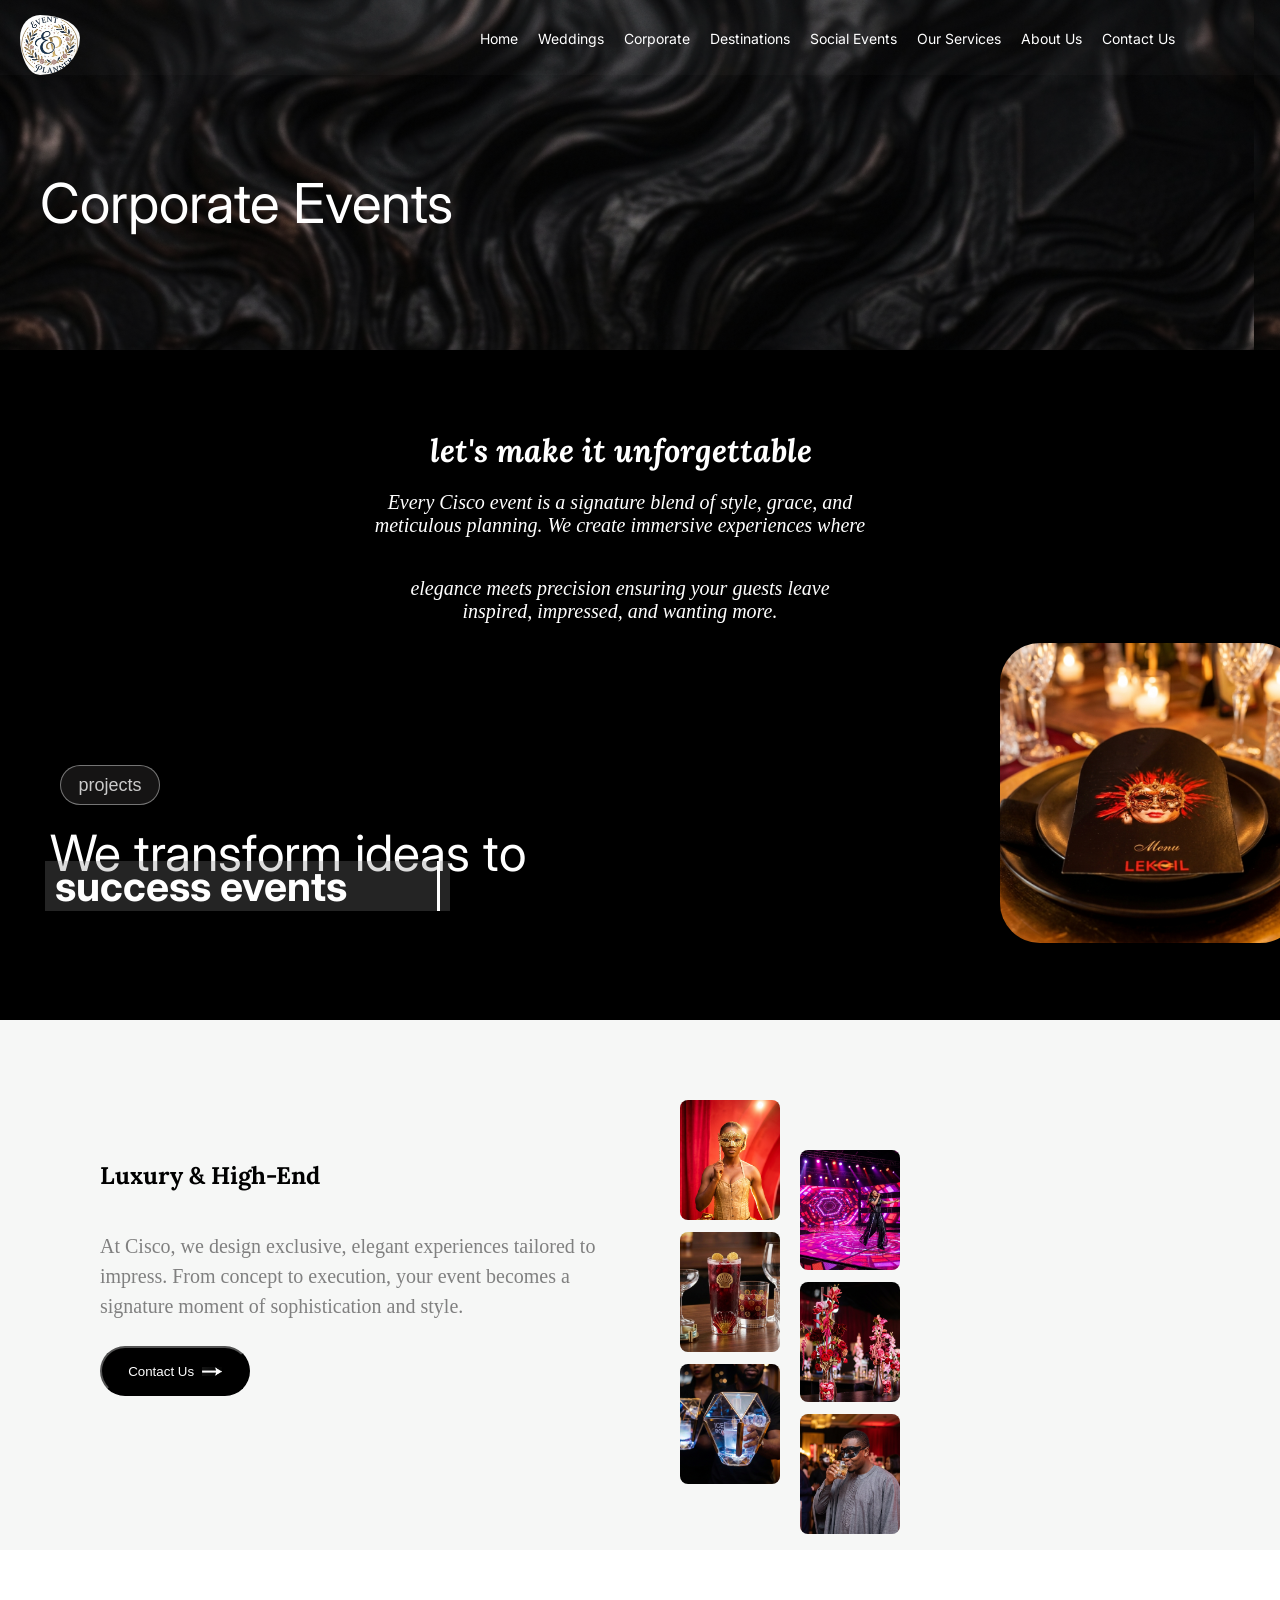
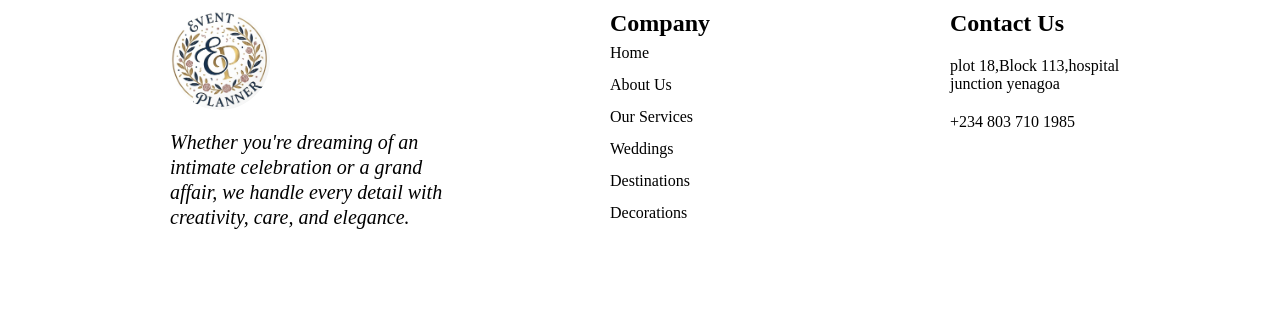
==== corporate.html @ 51848367 "first commit" ====
<!DOCTYPE html>
<html lang="en">
<head>
    <meta charset="UTF-8">
    <meta name="viewport" content="width=device-width, initial-scale=1.0">
    <title>corporate</title>
    <link rel="stylesheet" href="corporate.css">
    <script defer src="corporate.js"></script>
</head>
<body>
    <header>
        <nav>
            <img class="logo" src="/event-logo.png" alt="">
            <div class="nav-bar">
                <a href="index.html">Home</a>
                <a href="weddings.html"> Weddings</a>
                <a href="corporate.html">Corporate</a>
                <a href="destinations.html">Destinations</a>
                <a href="social-event.html">Social Events</a>
                <a href="our-services.html">Our Services</a>
                <a href="about-us.html">About Us</a>
                <a href="https://wa.me/2347062812735" target="_blank">Contact Us</a>
            </div>
        </nav>
        <h1 class="h-wed">Corporate Events</h1>
    </header>
    <main>
        <div class="mid-sec">
            <h1 class="unforget">let's make it unforgettable</h1>
            <div class="ppp">
                <p class="p-cor">Every Cisco event is a signature blend of style, grace, and </p>
                <p class="p-cor">meticulous planning. We create immersive experiences where</p>
                <p class="p-cor">elegance meets precision ensuring your guests leave </p>
                <p class="p-cor">inspired, impressed, and wanting more.</p>
            </div>
        </div>
        <div class="project">
            <div class="cover">
                <div class="nest">
                    <button>projects</button>
                </div>
                <br>
                <h1 class="trans">We transform ideas to</h1>
                <br>
                <div class="empty-nest">
                    <div class="empty">
                        <h1>success events</h1>
                        <div class="e"></div>
                    </div>
                </div>
            </div>
            <div class="event-card">
                <img class="card-image" src="/lekoil.png" alt="">
                <div class="text-overlay">
                    <h4>LEKOIL</h4>
                </div>
            </div>
        </div> 
    </main>
    <section>
        <div class="sec1">
            <div class="in-sec">
                <h1>Luxury & High-End</h1>
                <p>At Cisco, we design exclusive, elegant experiences tailored to impress. From concept to execution, your event becomes a signature moment of sophistication and style.</p>
                <div class="butt">
                    <a href="https://wa.me/2347062812735" target="_blank"><button>Contact Us <img src="/arrow.png" alt=""></button></a>
                </div>
            </div>
            <div class="image-grid">
                <div class="grid1">
                    <img src="/mask-girl.png" alt="">
                    <img src="/glass.png" alt="">
                    <img src="/ice.png" alt="">
                </div>
                <div class="grid2">
                    <img src="/stage.png" alt="">
                    <img src="/grid-flower.png" alt="">
                    <img src="/drinking.png" alt="">
                </div>
            </div>
        </div>
    </section>
    <footer>
        <div class="first-foot">
            <img src="/event-logo.png" alt="">
            <p>Whether you're dreaming of an intimate celebration or a grand affair, we handle every detail with creativity, care, and elegance.</p>
        </div>
        <div class="second-foot">
            <h2>Company</h2>
            <a href="index.html">Home</a>
            <a href="about-us.html">About Us</a>
            <a href="our-services.html">Our Services</a>
            <a href="weddings.html">Weddings</a>
            <a href="destinations.html">Destinations</a>
            <a href="">Decorations</a>
        </div>
        <div class="third-foot">
            <h2>Contact Us</h2>
            <p>plot 18,Block 113,hospital junction
                yenagoa
            </p>
            <p>+234 803 710 1985</p>
        </div>
    </footer>
</body>
</html>
---- corporate.css ----
@import url('https://fonts.googleapis.com/css2?family=DM+Sans:ital,opsz,wght@0,9..40,100..1000;1,9..40,100..1000&family=Inter:ital,opsz,wght@0,14..32,100..900;1,14..32,100..900&family=Lora:ital,wght@0,400..700;1,400..700&display=swap');
@import url('https://fonts.googleapis.com/css2?family=DM+Sans:ital,opsz,wght@0,9..40,100..1000;1,9..40,100..1000&family=Inter:ital,opsz,wght@0,14..32,100..900;1,14..32,100..900&family=Lora:ital,wght@0,400..700;1,400..700&family=Roboto:ital,wght@0,100..900;1,100..900&display=swap');

@view-transition {
    navigation: auto
}

*{
    margin: 0;
    padding: 0;
}

html {
  scroll-behavior: smooth;
}

body {
    overflow-x: hidden;
    view-transition-name: main-card;
    scroll-behavior: smooth;
}

::view-transition-old(main-card) {
    animation: 0.6s ease both slide-out;
} 

::view-transition-new(main-card) {
    animation: 0.6s ease both slide-out;
}

@keyframes slide-out {
    from {opacity: 0.5; transform: translateX(0);}
    to {opacity: 0; transform: translateX(-40px);}
}

@keyframes slide-in {
    from {opacity: 0; transform: translateY(-40px);}
    to {opacity: 1; transform: translateX(0);}
}


header {
    height: 350px;
    background-image: url(/corporate-background.png) ;
    background-attachment: fixed;
    overflow: hidden;
}

nav {
    display: flex;
    position: absolute;
    gap: 400px;
    position: fixed;
    width: 1400px;
    background-color: rgba(128, 128, 128, 0.048);
    z-index: 1;
    transform: translateY(-50%);
    transition: opacity 1.0s ease-out, transform 0.8s cubic-bezier(0.25, 1, 0.5, 1);
}

nav.active {
  opacity: 1;
  transform: translateY(0);
}

.logo {
    width: 60px;
    height: 60px;
    border-radius: 100%;
    padding-top: 15px;
    padding-left: 20px;
}


.nav-bar {
    display: flex;
    width: 800px;
    gap: 20px;
    padding-top: 30px;
}

.nav-bar a {
    color: white;
    text-decoration: none;
    font-size:  14px;
    height: 20px;
    font-family: "inter", sans-serif;
}

.nav-bar a:hover {
    color: gray;
    transform: translateY(-5px) scale(1.09);
}

.h-wed {
    padding-top: 170px;
    padding-left: 40px;
    font-size: 55px;
    font-weight: 400;
    color: white;
    font-family: "inter", sans-serif;
    transform: translateX(50%);
    transition: opacity 0.8s ease-out, transform 0.8s cubic-bezier(0.25, 1, 0.5, 1);
}

.h-wed.active {
  opacity: 1;
  transform: translateY(0);
}

main {
    background-color: black ;
    
    height: 670px;
    width: 100%;
    position: absolute;
    overflow: hidden;
}

.mid-sec {
    
    padding-left: 370px;
    padding-top: 80px;
    width: 100%;
    
}

.ppp {
    padding-top: 20px;
    width: 100%;
}

.unforget {
    color: white;
    padding-left: 60px;
    font-style: italic;
    font-family: "lora", serif;
    transform: translateY(40px);
    transition: opacity 0.8s ease-out, transform 0.8s cubic-bezier(0.25, 1, 0.5, 1);
}

.unforget.active {
  opacity: 1;
  transform: translateY(0);
}

.p-cor {
    color: white;
    font-size: 20px;
    width: 500px;
    text-align: center;
    padding-right: 600px;
    /* font-family: "inter", sans-serif; */
    font-style: italic;
    transform: translateY(40px);
    transition: opacity 0.8s ease-out, transform 0.8s cubic-bezier(0.25, 1, 0.5, 1);
}

.p-cor.active {
  opacity: 1;
  transform: translateY(0);
}


.project {
    display: flex;
    align-items: center;
    width: 100%;
    padding-right: 700px;
    padding-top: 60px;
    
}

.nest {
    width: 100%;
    padding-left: 60px;
}

.project button {
    width: 100px;
    height: 40px;
    font-size: 18px;
    border-radius: 30px;
    border: 0.5px solid rgba(255, 255, 255, 0.411);
    background-color: rgb(21, 20, 20);
    color: rgba(255, 255, 255, 0.776);
    transform: translateY(40px);
    transition: opacity 0.8s ease-out, transform 0.8s cubic-bezier(0.25, 1, 0.5, 1);
}

.project button.active {
  opacity: 1;
  transform: translateY(0);
}

.project button:hover {
    transform: translateX(5px) scale(1.2);
}

.cover {
    display: flex;
    flex-direction: column;
    padding-bottom: 30px;
    transform: translateY(40px);
    transition: opacity 0.8s ease-out, transform 0.8s cubic-bezier(0.25, 1, 0.5, 1);
}

.cover.active {
  opacity: 1;
  transform: translateY(0);
}

.trans {
    color: white;
    font-size: 50px;
    font-weight: 400;
    width: 800px;
    padding-left: 50px;
    font-family: "inter", sans-serif;
    transform: translateY(40px);
    transition: opacity 0.8s ease-out, transform 0.8s cubic-bezier(0.25, 1, 0.5, 1);
}

.trans.active {
  opacity: 1;
  transform: translateY(0);
}

.empty-nest {
    width: 100%;
    padding-left: 45px;
}

.empty {
    display: flex;
    align-items: center;
    background-color: rgba(128, 128, 128, 0.283);
    width: 395px;
    padding-left:  10px;
    height: 50px;
    gap: 90px;
    transform: translateY(40px);
    transition: opacity 0.8s ease-out, transform 0.8s cubic-bezier(0.25, 1, 0.5, 1);
}

.empty.active {
  opacity: 1;
  transform: translateY(0);
}

.e {
    width: 3px;
    height: 50px;
    background-color: white;
}

.empty h1 {
    color: white;
    font-size: 41px;
    font-family: "inter", sans-serif;
    /* transform: translateY(40px); */
    /* transition: opacity 0.8s ease-out, transform 0.8s cubic-bezier(0.25, 1, 0.5, 1); */
}



section {
    display: flex;
    background-color: rgba(77, 97, 77, 0.046);
    height: 500px;
    padding-top: 700px;
    padding-left: 100px;
    overflow: hidden;
}

.sec1 {
    display: flex;
    color:black;
    width: 100%;
    padding-top: 10px;
}

.event-card{
    position: relative;
    width: 300px;         
    height: 300px; 
    border-radius: 40px;  
    overflow: hidden;     
    cursor: pointer;
    transform: translateX(50%);
    transition: opacity 0.8s ease-out, transform 0.8s cubic-bezier(0.25, 1, 0.5, 1);
}

.event-card.active {
  opacity: 1;
  transform: translateY(0);
}

.card-image {
  width: 100%;
  height: 100%;
  object-fit: cover;
  transition: transform 0.6s ease, filter 0.6s ease;
  transform: translateX(50%);
  transition: opacity 0.8s ease-out, transform 0.8s cubic-bezier(0.25, 1, 0.5, 1);
}

.card-image {
    opacity: 1;
    transform: translateY(0);
}

.text-overlay {
  position: absolute;
  top: 0;
  left: 0;
  width: 100%;
  height: 100%;
  display: flex;
  align-items: center;
  justify-content: center;
  padding: 20px;
  box-sizing: border-box;
  background-color: rgba(0, 0, 0, 0.2);
  opacity: 0;
  transition: opacity 0.6s ease;
}

.text-overlay h4 {
  color: #ffffff;
  font-family: sans-serif;
  font-size: 44px;
  text-align: center;
  padding: 10px 15px;
  margin: 0;
}

.event-card:hover .card-image {
  transform: scale(1.10);
  filter: blur(8px); 
}

.event-card:hover .text-overlay {
  opacity: 1;
}

.in-sec {
    width: 580px;
    padding-top: 60px;
}

.in-sec h1 {
    font-family: "lora", serif;
    padding-bottom: 15px;
    transform: translateY(40px);
    transition: opacity 0.8s ease-out, transform 0.8s cubic-bezier(0.25, 1, 0.5, 1);
}

.in-sec h1.active {
  opacity: 1;
  transform: translateY(0);
}

.in-sec p {
    padding-top: 25px;
    font-size: 20px;
    width: 500px;
    line-height: 30px;
    color: gray;
    transform: translateY(40px);
    transition: opacity 0.8s ease-out, transform 0.8s cubic-bezier(0.25, 1, 0.5, 1);
}

.in-sec p.active {
  opacity: 1;
  transform: translateY(0);
}

.butt {
    padding-top: 25px;
    
}

.butt button {
    height: 50px;
    width: 150px;
    border-radius: 30px;
    background-color: black;
    color: white;
    cursor: pointer;
    transform: translateY(40px);
    transition: opacity 0.8s ease-out, transform 0.8s cubic-bezier(0.25, 1, 0.5, 1);
}

.butt button.active {
  opacity: 1;
  transform: translateY(0);
}

.butt button img {
    width: 20px;
    padding-left: 4px;
}

.butt button:hover {
    transform: translateX(5px) scaleY(1.0);
}

.image-grid {
    display: flex;
    gap: 20px;
}

.grid1 {
    display: flex;
    flex-direction: column;
    gap: 12px;
}

.grid1 img {
    width: 100px;
    height: 120px;
    border-radius: 8px;
    object-fit: cover;
    transform: translateY(40px);
    transition: opacity 0.8s ease-out, transform 0.8s cubic-bezier(0.25, 1, 0.5, 1);
}

.grid1 img.active {
  opacity: 1;
  transform: translateY(0);
}

.grid2 {
    display: flex;
    flex-direction: column;
    gap: 12px;
    padding-top: 50px;
}

.grid2 img {
    width: 100px;
    height: 120px;
    border-radius: 8px;
    object-fit: cover;
    transform: translateY(40px);
    transition: opacity 0.8s ease-out, transform 0.8s cubic-bezier(0.25, 1, 0.5, 1);
}

.grid2 img.active {
  opacity: 1;
  transform: translateY(0);
}

footer {
    display: flex;
    /* gap: 200px; */
    justify-content: space-evenly;
    height: 300px;
    width: 100%;
    padding-left: 10px;
    padding-top: 20px;
}

.first-foot {
    display: flex;
    flex-direction: column;
    gap: 20px;
    padding-left: 20px;
    width: 300px;
    transform: translateY(40px);
    transition: opacity 0.8s ease-out, transform 0.8s cubic-bezier(0.25, 1, 0.5, 1);
}

.first-foot.active {
  opacity: 1;
  transform: translateY(0);
}

.first-foot p {
    line-height: 25px;
    font-style: italic;
    font-size: 20px;
}

.first-foot img {
    width: 100px;
    height: 100px;
    border-radius: 50%;
}

.second-foot {
    display: flex;
    flex-direction: column;
    width: 200px;
    transform: translateY(40px);
    transition: opacity 0.8s ease-out, transform 0.8s cubic-bezier(0.25, 1, 0.5, 1);
}

.second-foot.active {
  opacity: 1;
  transform: translateY(0);
}

.second-foot a {
    text-decoration: none;
    color: #000000;
    line-height: 32px;
}

.second-foot a:hover {
    font-size: 20px;
}

.third-foot {
    display: flex;
    flex-direction: column;
    transform: translateY(40px);
    transition: opacity 0.8s ease-out, transform 0.8s cubic-bezier(0.25, 1, 0.5, 1);
}

.third-foot.active {
  opacity: 1;
  transform: translateY(0);
}

.third-foot p {
    width: 200px;
    padding-top: 20px;
}
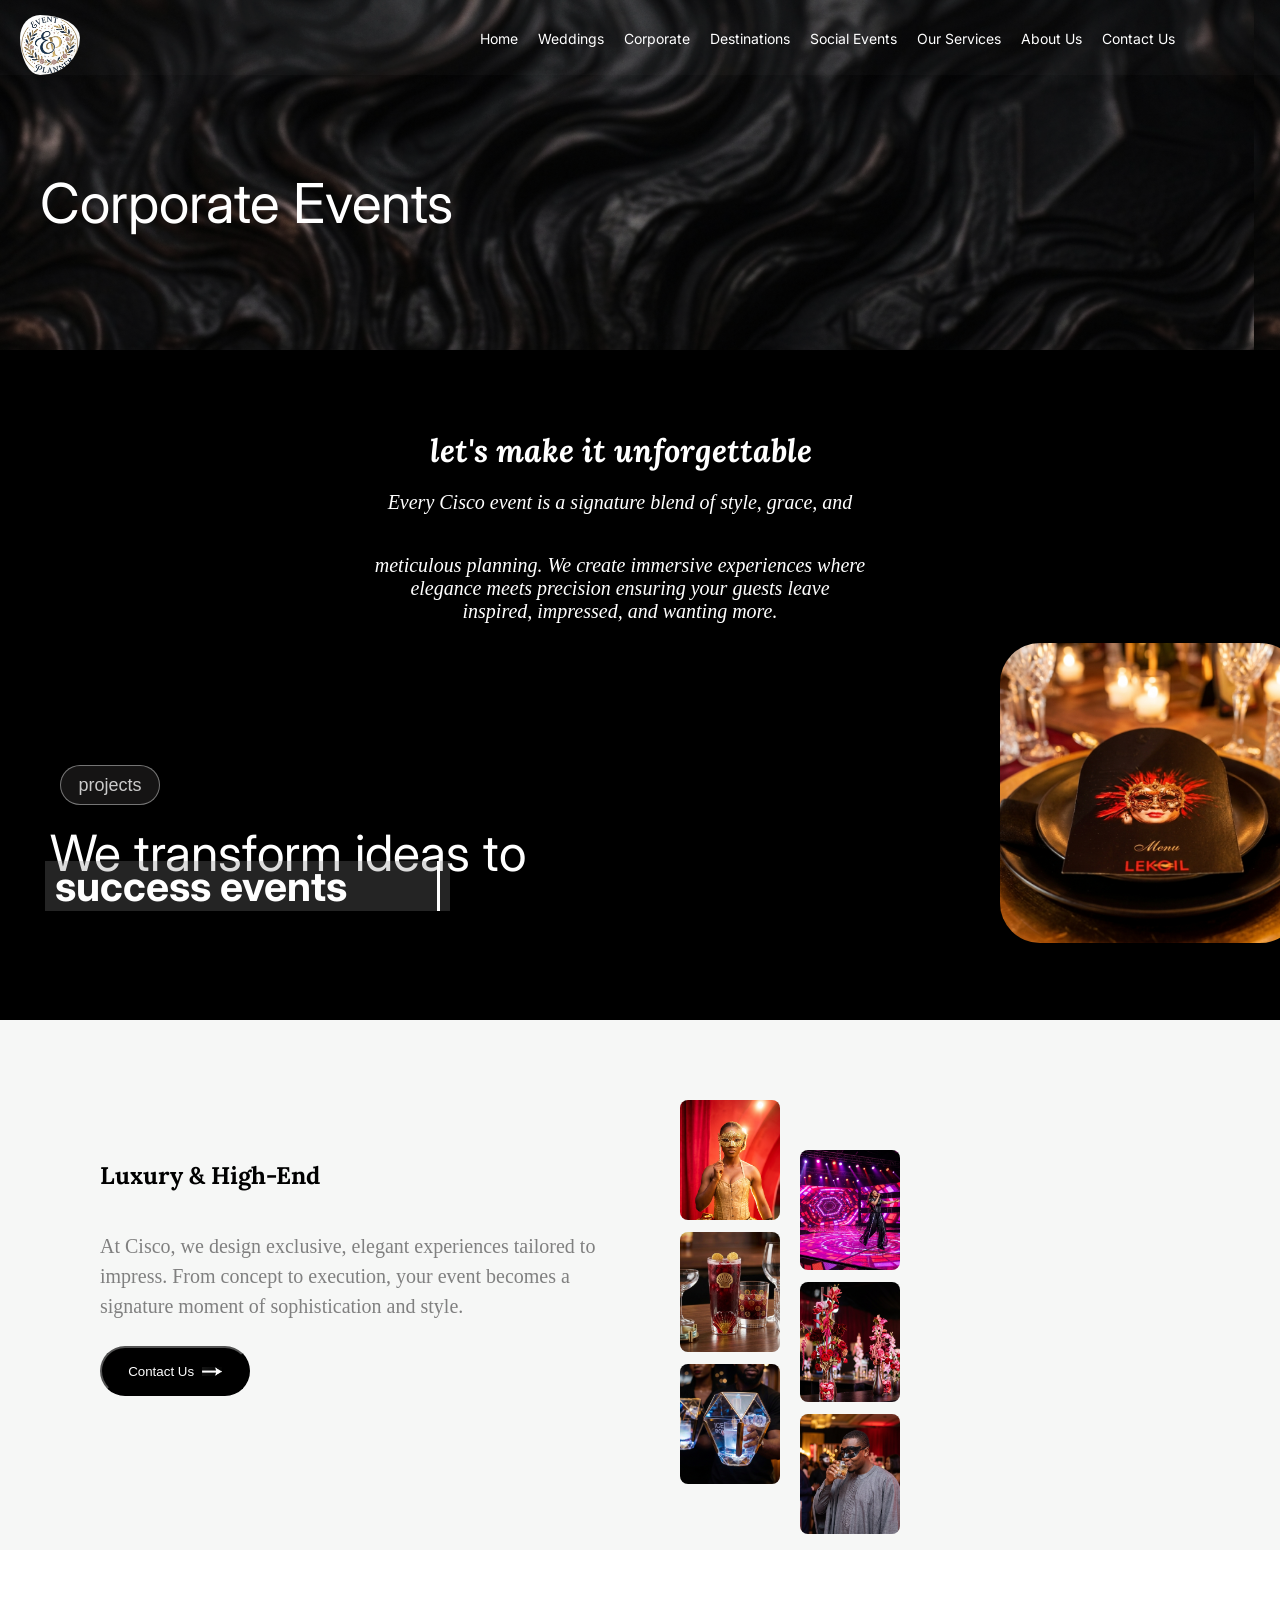
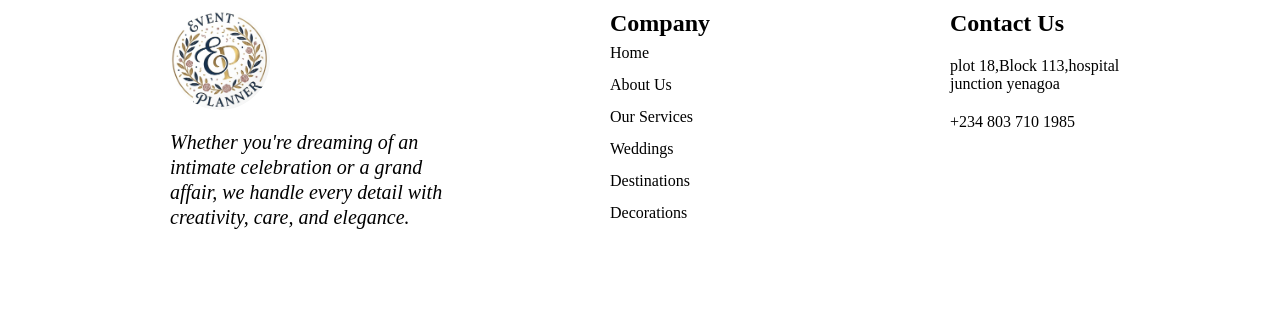
==== commit 38596c8d: "first commit" ====
--- a/corporate.html
+++ b/corporate.html
@@ -8,99 +8,104 @@
     <script defer src="corporate.js"></script>
 </head>
 <body>
-    <header>
-        <nav>
-            <img class="logo" src="/event-logo.png" alt="">
-            <div class="nav-bar">
-                <a href="index.html">Home</a>
-                <a href="weddings.html"> Weddings</a>
-                <a href="corporate.html">Corporate</a>
-                <a href="destinations.html">Destinations</a>
-                <a href="social-event.html">Social Events</a>
-                <a href="our-services.html">Our Services</a>
-                <a href="about-us.html">About Us</a>
-                <a href="https://wa.me/2347062812735" target="_blank">Contact Us</a>
+    <div class="desktop">
+        <header>
+            <nav>
+                <img class="logo" src="/event-logo.png" alt="">
+                <div class="nav-bar">
+                    <a href="index.html">Home</a>
+                    <a href="weddings.html"> Weddings</a>
+                    <a href="corporate.html">Corporate</a>
+                    <a href="destinations.html">Destinations</a>
+                    <a href="social-event.html">Social Events</a>
+                    <a href="our-services.html">Our Services</a>
+                    <a href="about-us.html">About Us</a>
+                    <a href="https://wa.me/2347062812735" target="_blank">Contact Us</a>
+                </div>
+            </nav>
+            <h1 class="h-wed">Corporate Events</h1>
+        </header>
+        <main>
+            <div class="mid-sec">
+                <h1 class="unforget">let's make it unforgettable</h1>
+                <div class="ppp">
+                    <p class="p-cor">Every Cisco event is a signature blend of style, grace, and </p>
+                    <p class="p-cor">meticulous planning. We create immersive experiences where</p>
+                    <p class="p-cor">elegance meets precision ensuring your guests leave </p>
+                    <p class="p-cor">inspired, impressed, and wanting more.</p>
+                </div>
             </div>
-        </nav>
-        <h1 class="h-wed">Corporate Events</h1>
-    </header>
-    <main>
-        <div class="mid-sec">
-            <h1 class="unforget">let's make it unforgettable</h1>
-            <div class="ppp">
-                <p class="p-cor">Every Cisco event is a signature blend of style, grace, and </p>
-                <p class="p-cor">meticulous planning. We create immersive experiences where</p>
-                <p class="p-cor">elegance meets precision ensuring your guests leave </p>
-                <p class="p-cor">inspired, impressed, and wanting more.</p>
-            </div>
-        </div>
-        <div class="project">
-            <div class="cover">
-                <div class="nest">
-                    <button>projects</button>
+            <div class="project">
+                <div class="cover">
+                    <div class="nest">
+                        <button>projects</button>
+                    </div>
+                    <br>
+                    <h1 class="trans">We transform ideas to</h1>
+                    <br>
+                    <div class="empty-nest">
+                        <div class="empty">
+                            <h1>success events</h1>
+                            <div class="e"></div>
+                        </div>
+                    </div>
                 </div>
-                <br>
-                <h1 class="trans">We transform ideas to</h1>
-                <br>
-                <div class="empty-nest">
-                    <div class="empty">
-                        <h1>success events</h1>
-                        <div class="e"></div>
+                <div class="event-card">
+                    <img class="card-image" src="/lekoil.png" alt="">
+                    <div class="text-overlay">
+                        <h4>LEKOIL</h4>
+                    </div>
+                </div>
+            </div> 
+        </main>
+        <section>
+            <div class="sec1">
+                <div class="in-sec">
+                    <h1>Luxury & High-End</h1>
+                    <p>At Cisco, we design exclusive, elegant experiences tailored to impress. From concept to execution, your event becomes a signature moment of sophistication and style.</p>
+                    <div class="butt">
+                        <a href="https://wa.me/2347062812735" target="_blank"><button>Contact Us <img src="/arrow.png" alt=""></button></a>
+                    </div>
+                </div>
+                <div class="image-grid">
+                    <div class="grid1">
+                        <img src="/mask-girl.png" alt="">
+                        <img src="/glass.png" alt="">
+                        <img src="/ice.png" alt="">
+                    </div>
+                    <div class="grid2">
+                        <img src="/stage.png" alt="">
+                        <img src="/grid-flower.png" alt="">
+                        <img src="/drinking.png" alt="">
                     </div>
                 </div>
             </div>
-            <div class="event-card">
-                <img class="card-image" src="/lekoil.png" alt="">
-                <div class="text-overlay">
-                    <h4>LEKOIL</h4>
-                </div>
+        </section>
+        <footer>
+            <div class="first-foot">
+                <img src="/event-logo.png" alt="">
+                <p>Whether you're dreaming of an intimate celebration or a grand affair, we handle every detail with creativity, care, and elegance.</p>
             </div>
-        </div> 
-    </main>
-    <section>
-        <div class="sec1">
-            <div class="in-sec">
-                <h1>Luxury & High-End</h1>
-                <p>At Cisco, we design exclusive, elegant experiences tailored to impress. From concept to execution, your event becomes a signature moment of sophistication and style.</p>
-                <div class="butt">
-                    <a href="https://wa.me/2347062812735" target="_blank"><button>Contact Us <img src="/arrow.png" alt=""></button></a>
-                </div>
+            <div class="second-foot">
+                <h2>Company</h2>
+                <a href="index.html">Home</a>
+                <a href="about-us.html">About Us</a>
+                <a href="our-services.html">Our Services</a>
+                <a href="weddings.html">Weddings</a>
+                <a href="destinations.html">Destinations</a>
+                <a href="">Decorations</a>
             </div>
-            <div class="image-grid">
-                <div class="grid1">
-                    <img src="/mask-girl.png" alt="">
-                    <img src="/glass.png" alt="">
-                    <img src="/ice.png" alt="">
-                </div>
-                <div class="grid2">
-                    <img src="/stage.png" alt="">
-                    <img src="/grid-flower.png" alt="">
-                    <img src="/drinking.png" alt="">
-                </div>
+            <div class="third-foot">
+                <h2>Contact Us</h2>
+                <p>plot 18,Block 113,hospital junction
+                   yenagoa
+                </p>
+                <p>+234 803 710 1985</p>
             </div>
-        </div>
-    </section>
-    <footer>
-        <div class="first-foot">
-            <img src="/event-logo.png" alt="">
-            <p>Whether you're dreaming of an intimate celebration or a grand affair, we handle every detail with creativity, care, and elegance.</p>
-        </div>
-        <div class="second-foot">
-            <h2>Company</h2>
-            <a href="index.html">Home</a>
-            <a href="about-us.html">About Us</a>
-            <a href="our-services.html">Our Services</a>
-            <a href="weddings.html">Weddings</a>
-            <a href="destinations.html">Destinations</a>
-            <a href="">Decorations</a>
-        </div>
-        <div class="third-foot">
-            <h2>Contact Us</h2>
-            <p>plot 18,Block 113,hospital junction
-                yenagoa
-            </p>
-            <p>+234 803 710 1985</p>
-        </div>
-    </footer>
+        </footer>
+    </div>
+    <div class="mobile">
+        
+    </div>
 </body>
 </html>
--- a/corporate.css
+++ b/corporate.css
@@ -529,5 +529,20 @@
     padding-top: 20px;
 }
 
-
-
+.mobile {
+    display: none;
+}
+
+@media screen and (max-width: 450px) {
+    .desktop {
+        display: none;
+    }
+
+    
+    
+
+    
+}
+
+
+
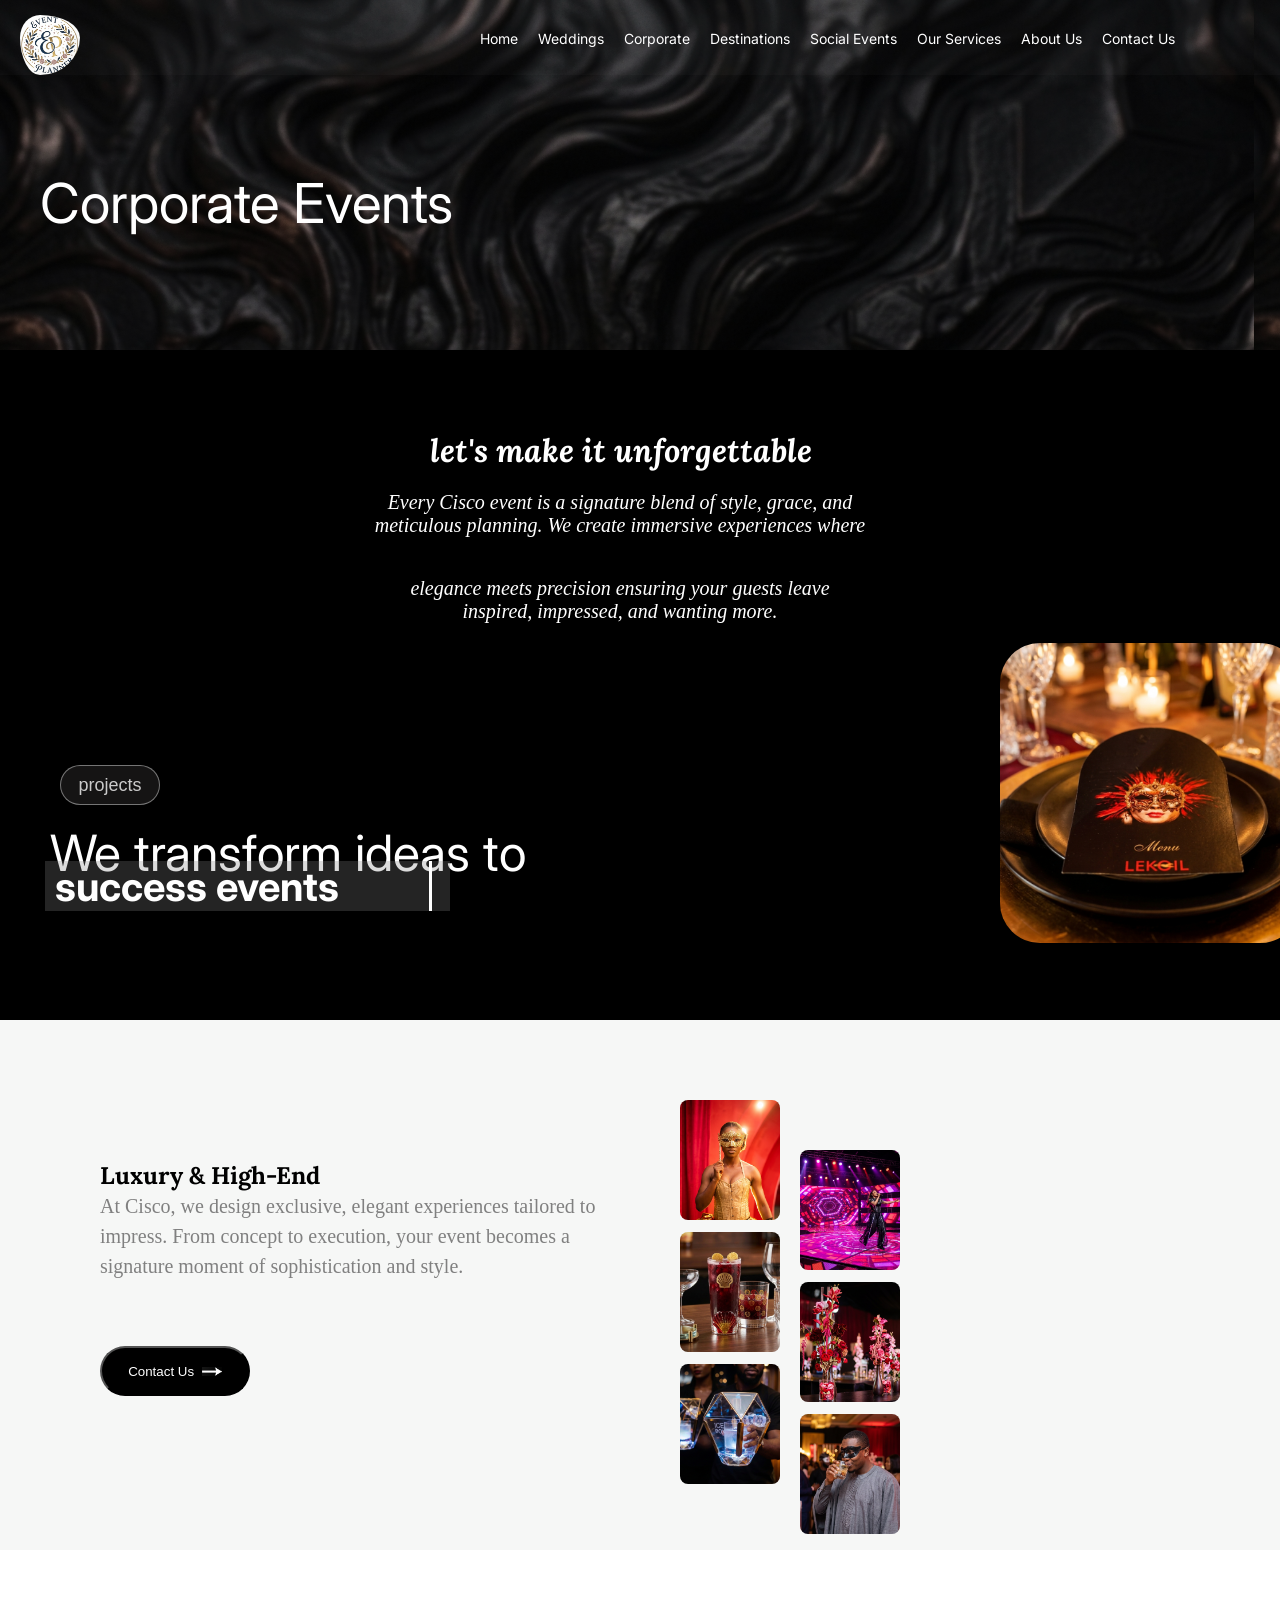
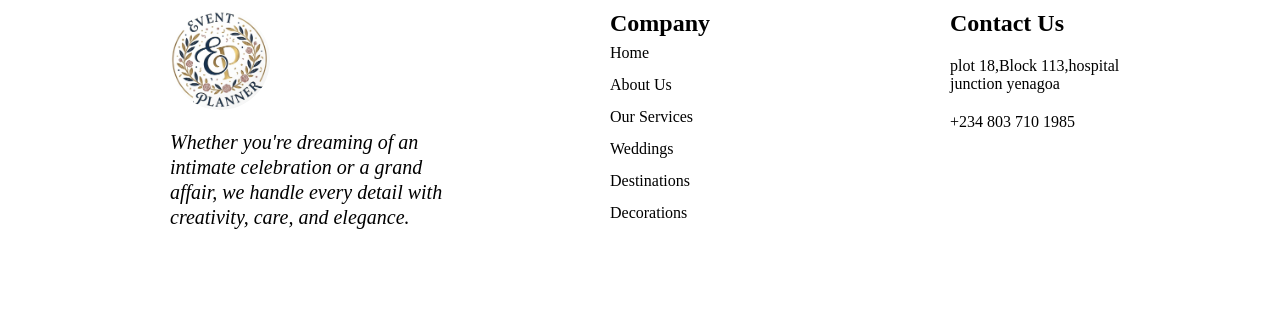
==== commit 9e2cabea: "Fix logo animation, update mobile nav, and other changes" ====
--- a/corporate.html
+++ b/corporate.html
@@ -105,7 +105,127 @@
         </footer>
     </div>
     <div class="mobile">
-        
+        <div class="mobile-header">
+            <div class="mobile-nav">
+                <img class="mob-logo" src="/event-logo.png" alt="">
+                <img class="mob-ham" id="open" src="/icon-hamburger.svg" alt="">
+            </div>
+            <div class="show" id="show">
+                <div class="top">
+                    <img class="mobile-log" src="/event-logo.png" alt="">
+                    <img class="close" id="close" src="/icon-close.svg" alt="">
+                </div>
+                <div class="ham">
+                    <a href="index.html">Home</a>
+                    <a href="weddings.html">Weddings</a>
+                    <a href="corporate.html">Corporate</a>
+                    <a href="destinations.html">Destinations</a>
+                    <a href="social-event.html">social events</a>
+                    <a href="our-services.html">Our Services</a>
+                    <a href="about-us.html">About us</a>
+                    <a href="https://wa.me/2347035772173" target="_blank">Contact us</a>
+                </div>
+            </div>
+            <h1>Corporate Events</h1>
+        </div>
+        <div class="mobile-section">
+            <div class="sec-text">
+                <h1>Sun, Sand & Surprises:A Dream</h1>
+                <h1>Birthday in Punta Cana</h1>
+                <p>Every Cisco event is a signature blend of style, grace, and</p>
+                <p>meticulous planning. We create immersive experiences where </p>
+                <p>elegance meets precision ensuring your guests leave </p>
+                <p>inspired, impressed, and wanting more.</p>
+            </div>
+            <div class="mob-mid-sec">
+                <button>projects</button>
+                <div class="pro">
+                    <h5>We transform ideas to</h5>
+                    <div class="succ">
+                        <h5>success events</h5>
+                        <div class="mob-empty"></div>
+                    </div>
+                </div>
+                <h5>We take your ideas and turn them into</h5>
+                <h5>events worth remembering.</h5>
+            </div>
+            <br>
+            <br>
+            <div class="mob-card">
+                <img class="lekoil" src="/lekoil.png" alt="">
+                <div class="mobile-overlay">
+                    <h4>LEKOIL</h4>
+                </div>
+            </div>
+            <br>
+            <div class="mob-card">
+                <img class="lekoil" src="/shell.png" alt="">
+                <div class="mobile-overlay">
+                    <h4>SHELL</h4>
+                </div>
+            </div>
+        </div>
+        <div class="mobile-main">
+            <div class="top-house">
+                <h1>Luxury & High-End</h1>
+                <div class="mob-t">
+                    <p>At Cisco,we desing exclusive,elegant</p>
+                    <p>experiences tailored to impress. From concept</p>
+                    <p>to execution,your event becomes a signature</p>
+                    <p>moment of sophistication and style.</p>
+                </div>
+                <button>contact us <img class="mob-arrow" src="/arrow.png" alt=""></button>
+            </div>
+            <div class="mobile-grid">
+                <div class="mob-grid1">
+                    <img src="/mask-girl.png" alt="">
+                    <img src="/ice.png" alt="">
+                </div>
+                <div class="mob-grid2">
+                    <img src="/grid-flower.png" alt="">
+                    <img src="/drinking.png" alt="">
+                </div>
+            </div>
+        </div>
+        <h2 class="trust">Trusted by industry leaders</h2>
+        <div class="logo-show">
+            <div class="logos">
+                <img src="/shell-logo.png" alt="">
+                <img src="/marvel-logo.png" alt="">
+                <img src="/lekoil-logo.png" alt="">
+                <img src="/shell-logo.png" alt="">
+                <img src="/marvel-logo.png" alt="">
+                <img src="/lekoil-logo.png" alt="">
+
+
+                <img src="/shell-logo.png" alt="" aria-hidden="true">
+                <img src="/marvel-logo.png" alt="" aria-hidden="true">
+                <img src="/lekoil-logo.png" alt="" aria-hidden="true">
+                <img src="/shell-logo.png" alt="" aria-hidden="true">
+                <img src="/marvel-logo.png" alt="" aria-hidden="true">
+                <img src="/lekoil-logo.png" alt="" aria-hidden="true">
+
+            </div>
+        </div>
+        <div class="mobile-footer">
+            <div class="mob-con">
+                <img src="/event-logo.png" alt="">
+            </div>
+            <p>Whether you're dreaming of an intimate </p>
+            <p>celebration or a grand affair,we handle</p>
+            <p>every detail with creativity, care, and</p>
+            <p>elegance.</p>
+
+            <h3 class="company">company</h3>
+            <div class="mobile-ref">
+                <a href="index.html">Home</a>
+                <a href="about-us.html">About Us</a>
+                <a href="our-services.html">Our Services</a>
+                <a href="weddings.html">Weddings</a>
+                <a href="destinations.html">Destinations</a>
+                <a href="destinations.html">Decorations</a>
+            </div>
+        </div>  
     </div>
 </body>
 </html>
--- a/corporate.css
+++ b/corporate.css
@@ -12,6 +12,7 @@
 
 html {
   scroll-behavior: smooth;
+  height: fit-content;
 }
 
 body {
@@ -256,7 +257,7 @@
 
 .empty h1 {
     color: white;
-    font-size: 41px;
+    font-size: 40px;
     font-family: "inter", sans-serif;
     /* transform: translateY(40px); */
     /* transition: opacity 0.8s ease-out, transform 0.8s cubic-bezier(0.25, 1, 0.5, 1); */
@@ -538,6 +539,378 @@
         display: none;
     }
 
+    .mobile {
+        display: block;
+        overflow-x: hidden;
+    }
+
+    .mobile-nav {
+        display: flex;
+        align-items: center;
+        gap: 340px;
+        padding-left: 10px;
+        background-color: rgba(128, 128, 128, 0.409);
+        width: 450px;
+        height: 70px;
+    }
+
+    .mob-logo {
+        width: 50px;
+        height: 50px;
+        border-radius: 50%;
+    }
+
+    .mob-ham {
+        width: 30px;
+        height: 20px;
+    }
+
+    .mobile-header {
+        background-image: url(/corporate-background.png);
+        height: 250px;
+    }
+
+    .mobile-header h1 {
+        padding-top: 50px;
+        padding-left: 40px;
+        font-size: 40px;
+        font-weight: 400;
+        color: white;
+    }
+
+     .show {
+        display: flex;
+        align-items: center;
+        flex-direction: column;
+        width: 100%;
+        height: 100vh;
+        background-color: black;
+        position: relative; 
+        z-index: 101;
+        margin-top: -67px;
+    }
+
+    .ham {
+        width: 100%;
+        align-items: center;
+        display: flex;
+        flex-direction: column;
+    }
+
+    .show {
+        display: none;
+    }
+
+    .show a {
+        text-decoration: none;
+        color: white;
+        padding-top: 20px;
+        font-size: 18px;
+        font-family: "inter", sans-serif;
+    }
+
+    .show a:hover {
+        color: goldenrod;
+    }
+
+    .top {
+        padding-top: 8px;
+        padding-left: 10px;
+        display: flex;
+        gap: 360px;
+        align-items: center;
+    }
+
+    .close {
+        height: 20px;
+        width: 20px;
+    }
+
+    .mobile-log {
+        width: 50px;
+        height: 50px;
+        border-radius: 50%;
+    }
+
+    .mobile-section {
+        display: flex;
+        flex-direction: column;
+        align-items: center;
+        background-color: #000000;
+    }
+
+    .sec-text {
+        display: flex;
+        flex-direction: column;
+        text-align: center;
+        padding-top: 30px;
+        padding-bottom: 10px;
+    }
+
+    .sec-text h1 {
+        font-size: 25px;
+        padding-top: 10px;
+        color: white;
+    }
+
+    .sec-text p {
+        padding-top: 6px;
+        color: white;
+    }
+
+    .mob-mid-sec {
+        display: flex;
+        flex-direction: column;
+        width: 100%;
+        padding-left: 98px;
+        padding-top: 20px;
+        gap: 10px;
+    }
+
+    .mob-mid-sec button {
+        width: 100px;
+        height: 30px;
+        border-radius: 30px;
+        border: 1px solid rgba(255, 255, 255, 0.473);
+        background-color: transparent;
+        color: white;
+    }
+
+    .mob-mid-sec h5 {
+        color: white;
+    }
+
+    .pro {
+        display: flex;
+        gap: 8px;
+    }
+
+    .succ {
+        display: flex;
+        /* border: solid white; */
+        width: 100px;
+        gap: 10px;
+        background-color: rgba(128, 128, 128, 0.53);
+    }
+
+    /* .succ h5 {
+        width: 200px;
+    } */
+
+    .mob-empty {
+        display: block;
+        width: 1px;
+        background-color: white;
+        height: 14px;
+    }
+
+
+
+    .lekoil {
+        width: 100%;
+        height: 100%;
+        object-fit: cover;
+        transition: transform 0.6s ease, filter 0.6s ease;
+        transform: translateX(50%);
+        transition: opacity 0.8s ease-out, transform 0.8s cubic-bezier(0.25, 1, 0.5, 1);
+    }
+
+    .lekoil {
+        opacity: 1;
+        transform: translateY(0);
+    }
+
+    .mob-card{
+       position: relative;
+       width: 340px;         
+       height: 340px;  
+       overflow: hidden;     
+       cursor: pointer;
+       opacity: 0.95;    
+       /* transform: translateX(50%); */
+       transition: opacity 0.8s ease-out, transform 0.8s cubic-bezier(0.25, 1, 0.5, 1);
+    }
+
+   /* .mob-card.active {
+       opacity: 1;
+       transform: translateY(0);
+    } */
+
+    .mobile-overlay {
+        position: absolute;
+        top: 0;
+        left: 0;
+        width: 100%;
+        height: 100%;
+        display: flex;
+        align-items: center;
+        justify-content: center;
+        padding: 20px;
+        box-sizing: border-box;
+        background-color: rgba(0, 0, 0, 0.2);
+        opacity: 1;
+        transition: opacity 0.6s ease;
+    }
+
+    .mobile-overlay h4 {
+        color: #ffffff;
+        font-family: sans-serif;
+        font-size: 44px;
+        text-align: center;
+        padding: 10px 15px;
+        margin: 0;
+    }
+
+    .mobile-main {
+        display: flex;
+        flex-direction: column;
+        width: 100%;
+        align-items: center;
+    }
+
+    .top-house {
+        display: flex;
+        flex-direction: column;
+        gap: 15px;
+        width: 100%;
+        align-items: center;
+    }
+
+    .mob-t {
+        text-align: center;
+    }
+
+    .top-house button {
+        width: 100px;
+        height: 35px;
+        justify-content: center;
+        border-radius: 30px;
+        color: white;
+        background-color: #000000;
+        border: none;
+    }
+
+    .mob-arrow {
+        width: 15px;
+        height: 5px;
+    }
+
+    .mobile-grid {
+        display: flex;
+        gap: 20px;
+        padding-top: 30px;
+    }
+
+    .mob-grid1 {
+        display: flex;
+        flex-direction:  column;
+        padding-top: 45px;
+        gap: 20px;
+    }
+
+    .mob-grid1 img {
+        width: 150px;
+        height: 200px;
+        border-radius: 30px;
+        object-fit: cover;
+    }
+
+    .mob-grid2 {
+        display: flex;
+        flex-direction: column; 
+        gap: 20px;
+    }
+
+    .mob-grid2 img {
+        width: 150px;
+        height: 200px;
+        border-radius: 30px;
+        object-fit: cover;
+    }
+
+    .trust {
+    padding-top: 30px;
+    padding-left: 120px;
+    font-family: "inter", sans-serif;
+    font-size: 16px;
+}
+
+.logo-show {
+    overflow-x: hidden;
+  width: 100%;
+  white-space: nowrap;
+  display: flex;
+  background-color: #ffffff; /* Clean luxury background */
+  padding: 20px;
+  padding-top: 30px;
+}
+
+.logos {
+     display: flex;
+     align-items: center;
+  gap: 20px; /* Space between images */
+  /* Adjust '30s' to make the scroll faster or slower */
+  animation: scrollContinuous 30s linear infinite; 
+}
+
+@keyframes scrollContinuous {
+  0% {
+    transform: translateX(0);
+  }
+  100% {
+    transform: translateX(-50%);
+  }
+}
+
+.logos img {
+    width: 150px;
+    height: 50px;
+    object-fit: contain;
+}
+
+.mobile-footer {
+    display: flex;
+    flex-direction: column;
+    padding-top: 60px;
+    text-align: center;
+}
+
+.mobile-footer p {
+    font-family: "inter", sans-serif;
+    font-size: 13px;
+    padding-top: 5px;
+}
+
+.mob-con {
+    width: 100%;
+    padding-left: 10px;
+}
+
+.mobile-footer img {
+    width: 80px;
+    height: 80px;
+    border-radius: 50%;
+}
+
+.company {
+    padding-top: 10px;
+}
+
+.mobile-ref {
+    display: flex;
+    flex-direction: column;
+}
+
+.mobile-ref a {
+    text-decoration: none;
+    color: #000000;
+    font-family: "inter", sans-serif;
+    font-size: 13px;
+    padding-top: 10px;
+
+}
+
+
     
     
 
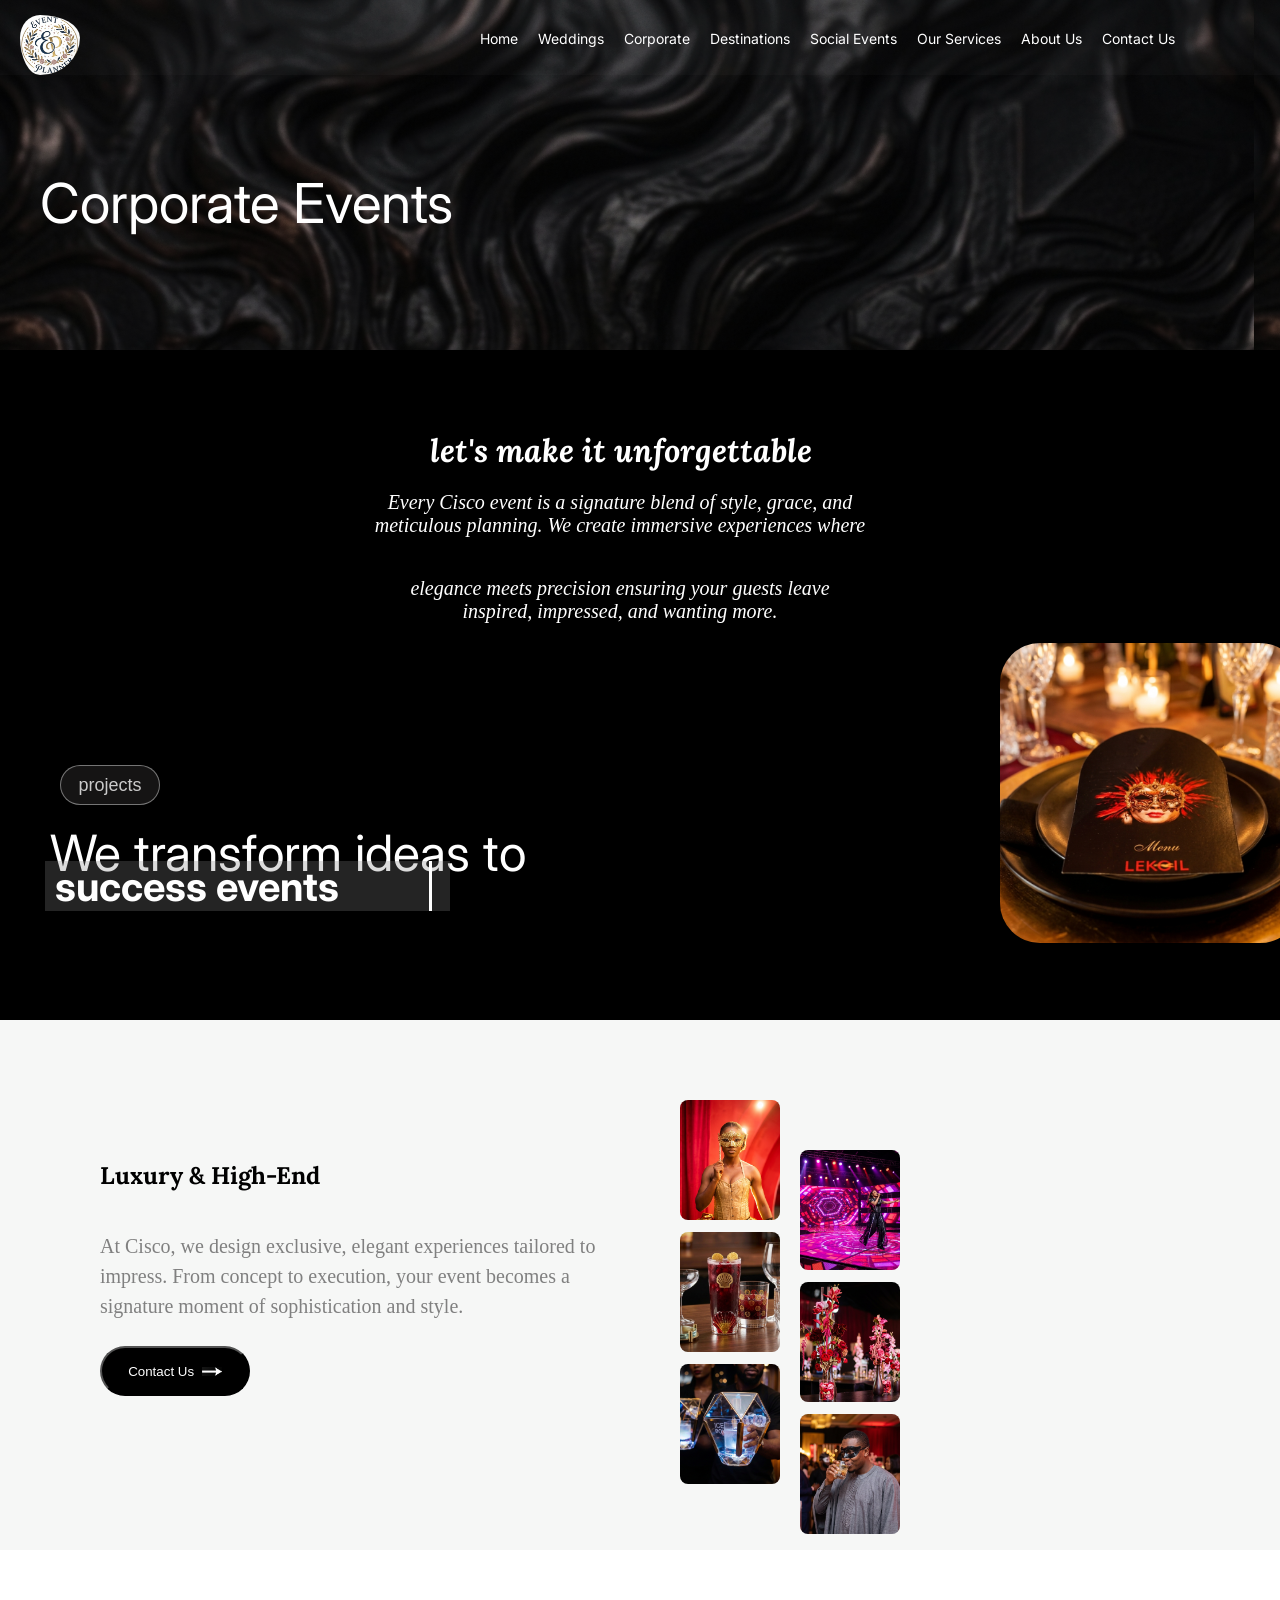
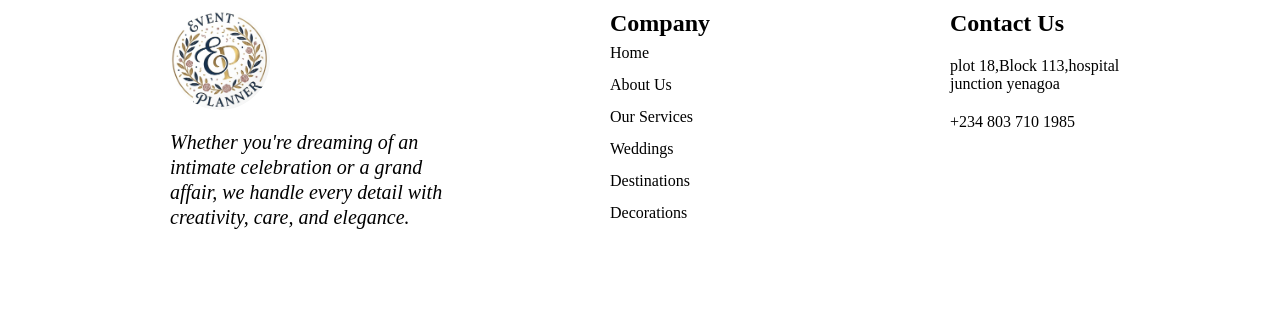
==== commit 705d0ace: "add new screen size to my css for 320px" ====
--- a/corporate.html
+++ b/corporate.html
@@ -164,6 +164,7 @@
                     <h4>SHELL</h4>
                 </div>
             </div>
+            <br>
         </div>
         <div class="mobile-main">
             <div class="top-house">
--- a/corporate.css
+++ b/corporate.css
@@ -656,6 +656,8 @@
     .sec-text p {
         padding-top: 6px;
         color: white;
+        font-family: "inter", sans-serif;
+        font-size: 15px;
     }
 
     .mob-mid-sec {
@@ -678,6 +680,8 @@
 
     .mob-mid-sec h5 {
         color: white;
+        font-family: "inter", sans-serif;
+        font-size: 11px;
     }
 
     .pro {
@@ -771,6 +775,7 @@
     .top-house {
         display: flex;
         flex-direction: column;
+        padding-top: 10px;
         gap: 15px;
         width: 100%;
         align-items: center;
@@ -778,6 +783,7 @@
 
     .mob-t {
         text-align: center;
+        font-family: "inter", sans-serif;
     }
 
     .top-house button {
@@ -909,13 +915,83 @@
     padding-top: 10px;
 
 }
-
-
     
+}
+
+@media screen and (max-width: 320px) {
+    .mobile-header {
+        max-width: 320px;
+    }
+
+    .mobile-nav {
+        width: 100%;
+        gap: 220px;
+    }
+
+    .show {
+        width: 100%;
+        position: absolute;
+    }
+
+    .top {
+        gap: 220px;
+    }
+
+    .mobile-header h1 {
+        font-size: 33px;
+        padding-right: 50px;
+        padding-left: 10px;
+    }
+
+    .sec-text h1 {
+        font-size: 20px;
+    }
+
+    .sec-text p {
+        font-size: 11px;
+    }
+
+    .mob-card {
+        width: 280px;
+        height: 280px;
+    }
+
+    .top-house h1 {
+        font-size: 23px;
+    }
+
+    .mob-t p {
+        font-size: 12px;
+    }
+
+    .mobile-grid {
+        gap: 15px;
+    }
+
+    .mob-grid1 {
+        gap: 15px;
+    }
+
+    .mob-grid2 {
+        gap: 15px;
+    }
+
+    .mob-grid1 img {
+        width: 120px;
+        height: 170px;
+    }
+
+    .mob-grid2 img {
+        width: 120px;
+        height: 170px;
+    }
     
-
-    
-}
-
-
-
+    .trust {
+        padding-left: 50px;
+    }
+
+
+}
+
+
+
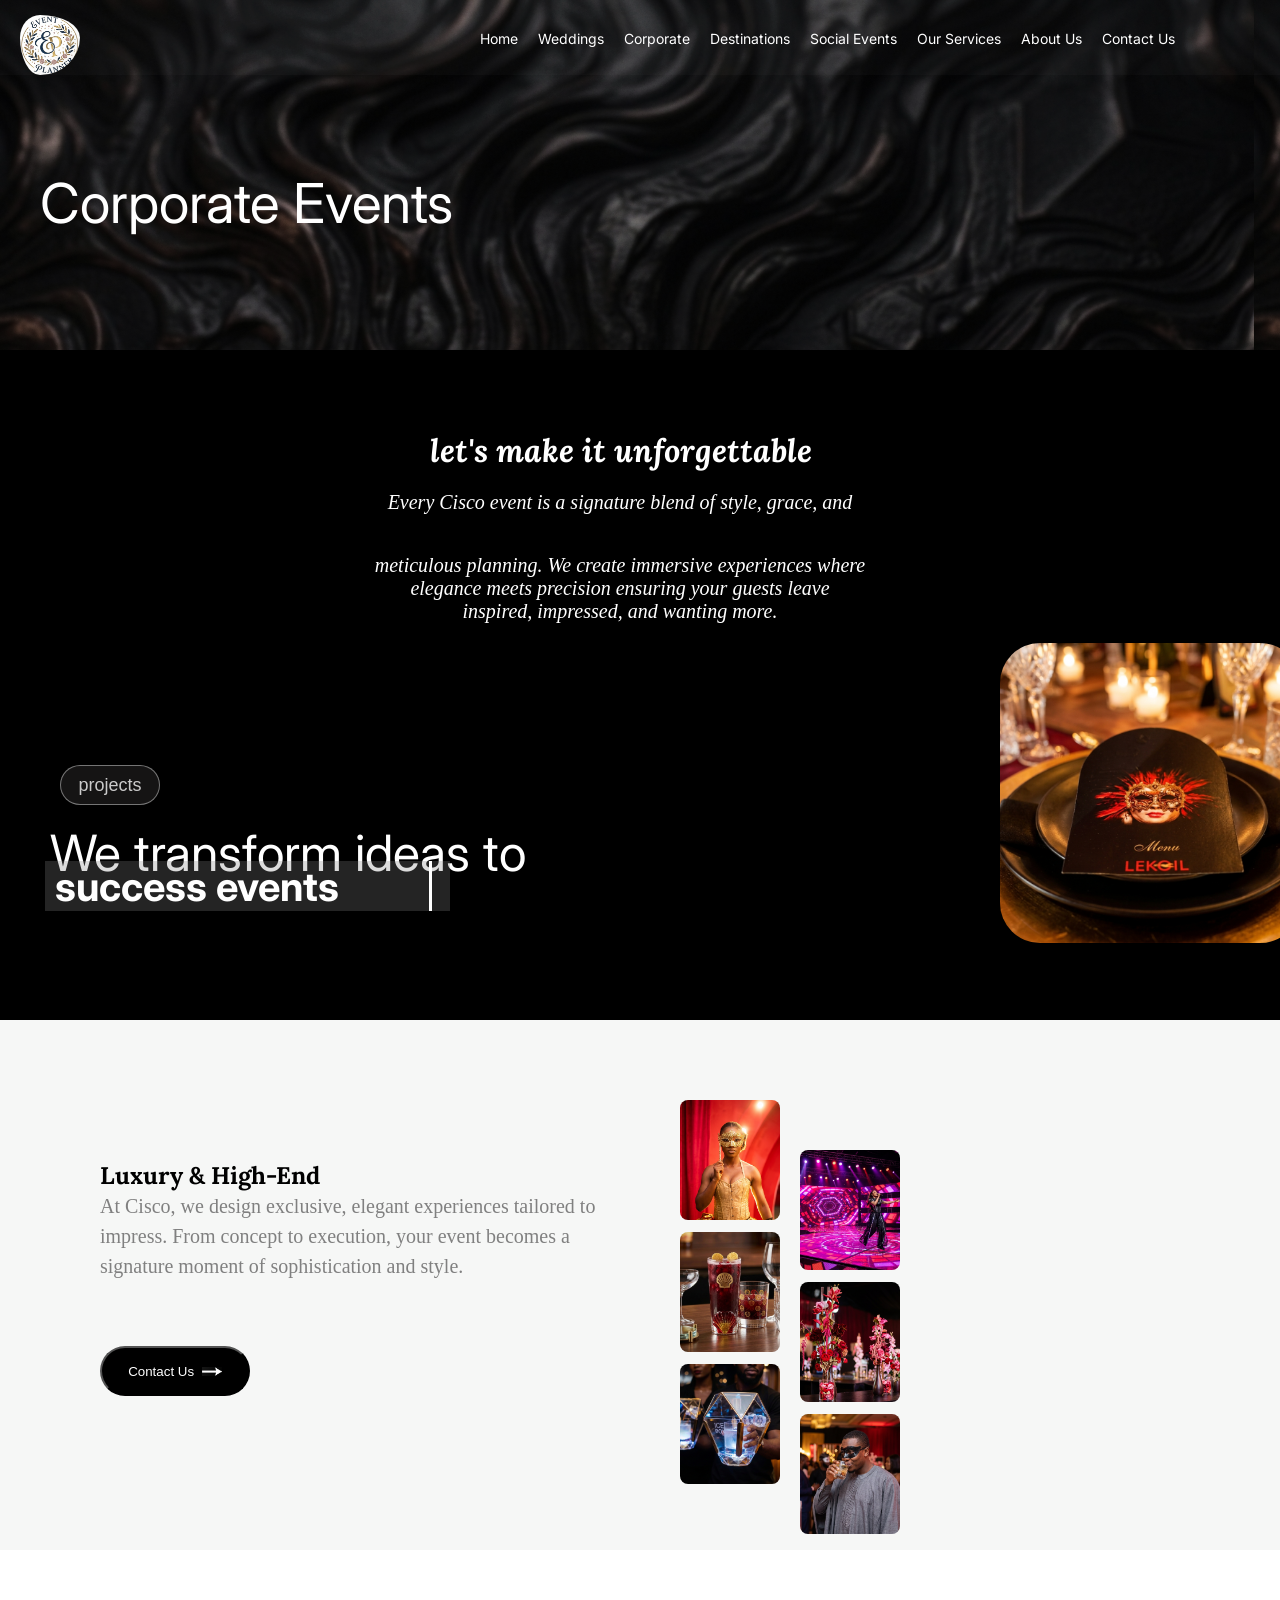
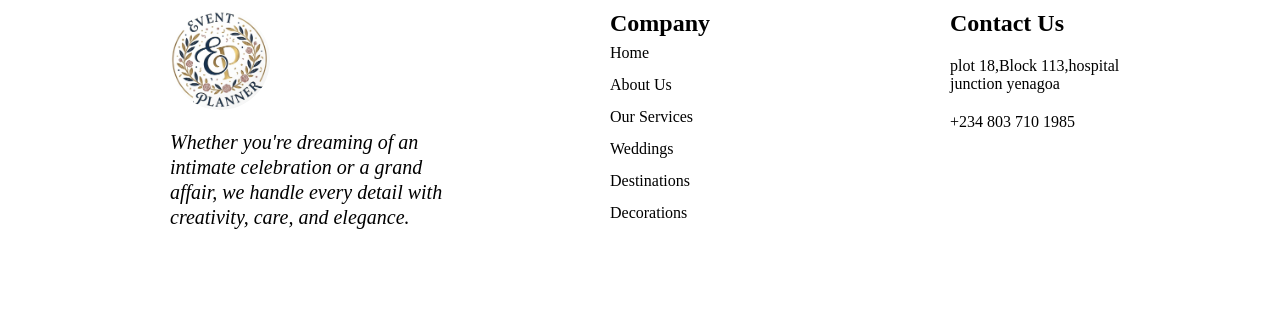
==== commit ccb967d4: "c c" ====
--- a/corporate.html
+++ b/corporate.html
@@ -175,7 +175,9 @@
                     <p>to execution,your event becomes a signature</p>
                     <p>moment of sophistication and style.</p>
                 </div>
-                <button>contact us <img class="mob-arrow" src="/arrow.png" alt=""></button>
+                <a href="https://wa.me/2347062812735" target="_blank">
+                    <button class="green">contact us <img class="mob-arrow" src="/arrow.png" alt=""></button>
+                </a>
             </div>
             <div class="mobile-grid">
                 <div class="mob-grid1">
--- a/corporate.css
+++ b/corporate.css
@@ -542,16 +542,21 @@
     .mobile {
         display: block;
         overflow-x: hidden;
+        width: 100%;
+        max-width: 450px;
     }
 
     .mobile-nav {
         display: flex;
         align-items: center;
-        gap: 340px;
-        padding-left: 10px;
+        justify-content: space-between;
+        padding-left: 5px;
+        padding-right: 30px;
+        position: fixed;
         background-color: rgba(128, 128, 128, 0.409);
-        width: 450px;
-        height: 70px;
+        width: 100%;
+        height: 60px;
+        z-index: 100;
     }
 
     .mob-logo {
@@ -571,23 +576,23 @@
     }
 
     .mobile-header h1 {
-        padding-top: 50px;
+        padding-top: 120px;
         padding-left: 40px;
         font-size: 40px;
         font-weight: 400;
         color: white;
     }
 
-     .show {
+    .show {
         display: flex;
         align-items: center;
         flex-direction: column;
         width: 100%;
         height: 100vh;
         background-color: black;
-        position: relative; 
+        position: fixed; 
         z-index: 101;
-        margin-top: -67px;
+        
     }
 
     .ham {
@@ -617,7 +622,8 @@
         padding-top: 8px;
         padding-left: 10px;
         display: flex;
-        gap: 360px;
+        padding-right: 20px;
+        justify-content: space-between;
         align-items: center;
     }
 
@@ -676,6 +682,13 @@
         border: 1px solid rgba(255, 255, 255, 0.473);
         background-color: transparent;
         color: white;
+    }
+
+
+    .mob-mid-sec button:hover {
+        transform: scale(1.1);
+        background-color: whitesmoke;
+        color: #000000;
     }
 
     .mob-mid-sec h5 {
@@ -786,7 +799,7 @@
         font-family: "inter", sans-serif;
     }
 
-    .top-house button {
+    .green {
         width: 100px;
         height: 35px;
         justify-content: center;
@@ -794,6 +807,12 @@
         color: white;
         background-color: #000000;
         border: none;
+    }
+
+    .green:hover {
+        transform: translateX(5px) scale(1.3);
+        background-color: rgba(17, 145, 17, 0.872);
+        color: black;
     }
 
     .mob-arrow {
@@ -930,7 +949,8 @@
 
     .show {
         width: 100%;
-        position: absolute;
+        position: fixed;
+
     }
 
     .top {
